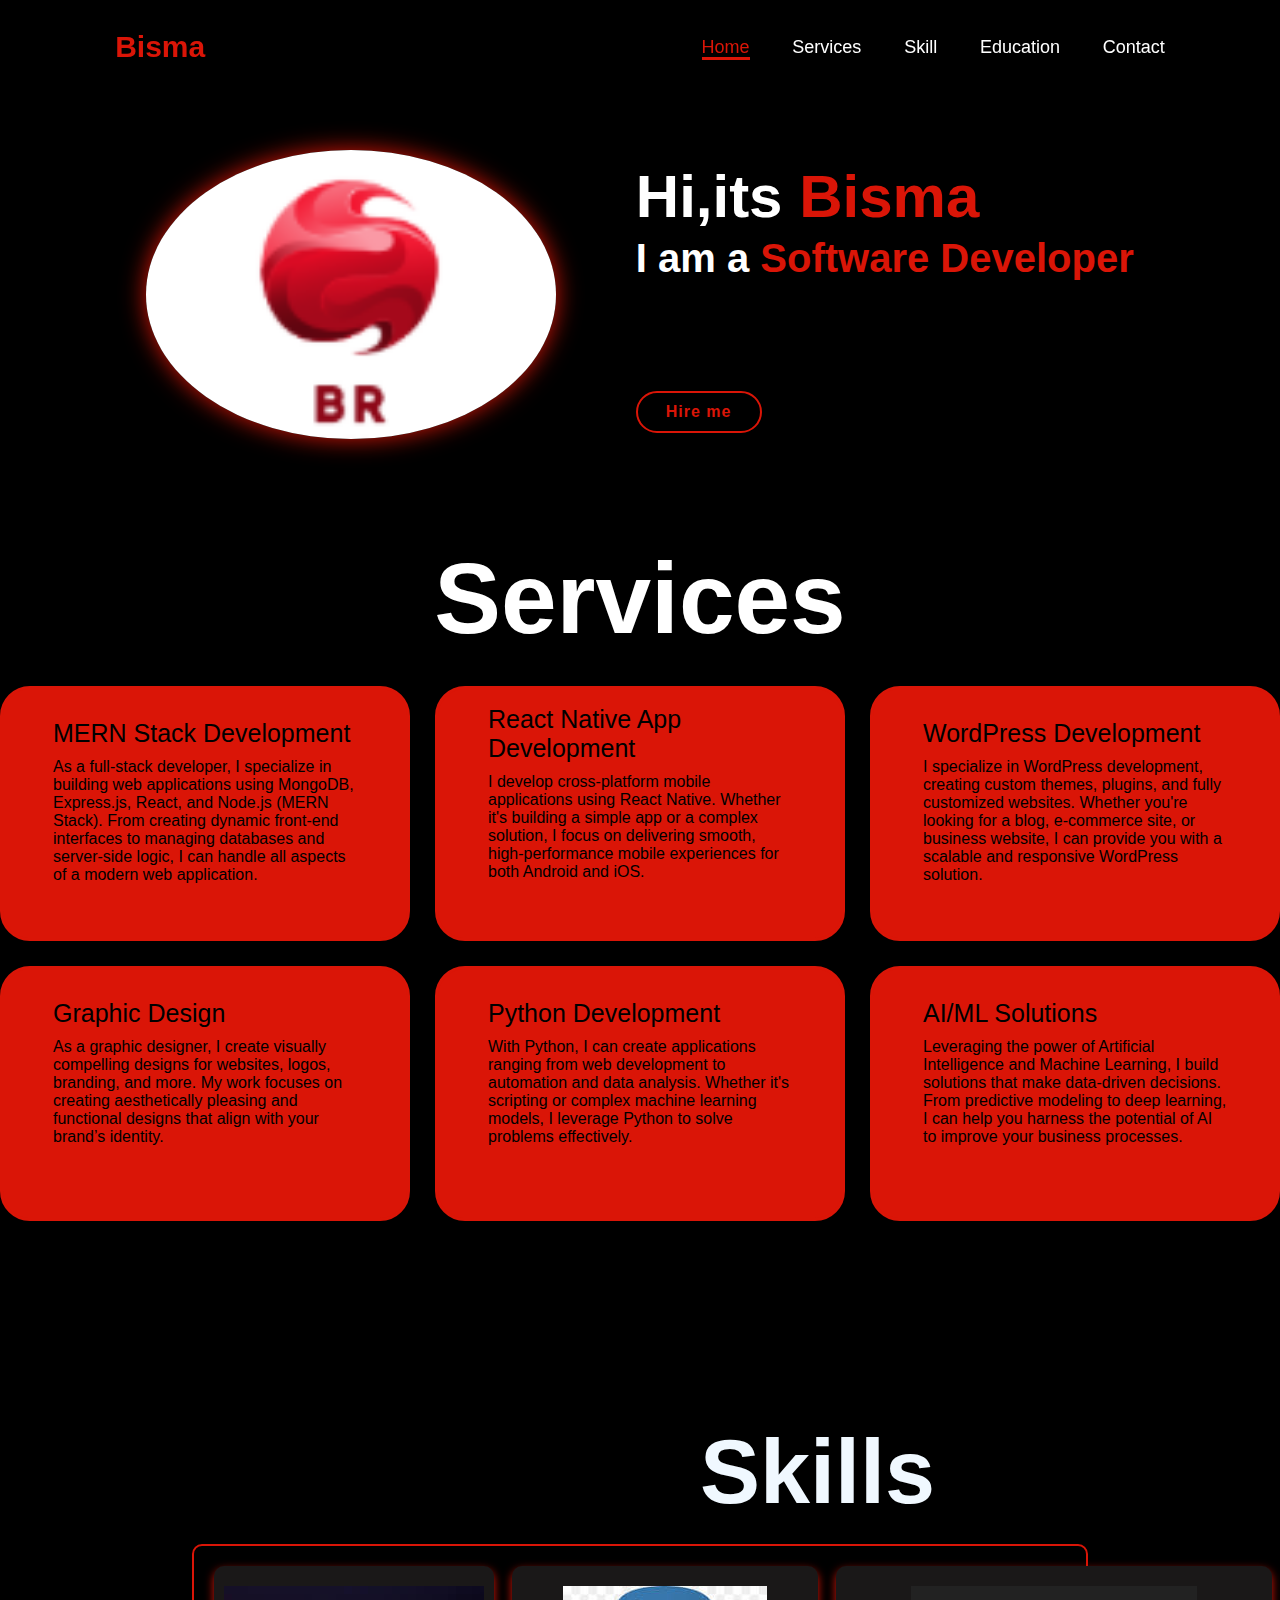
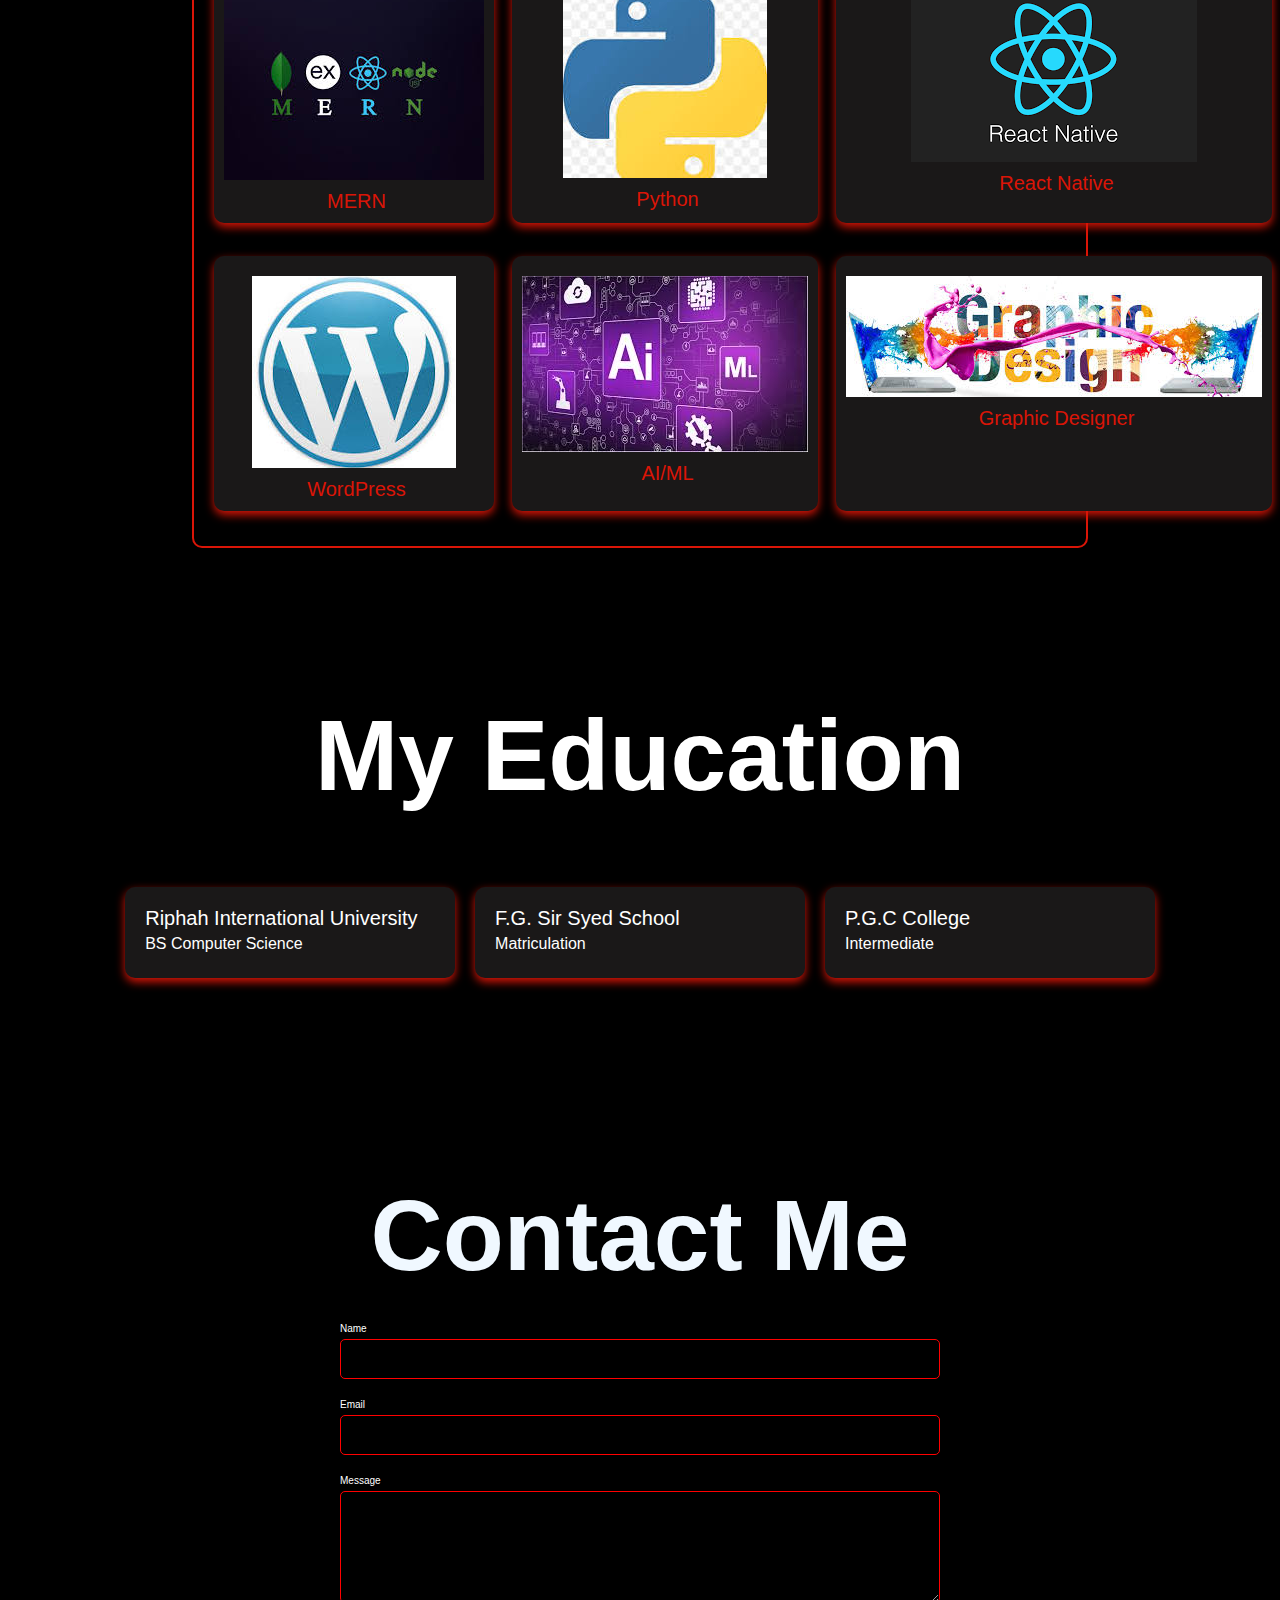
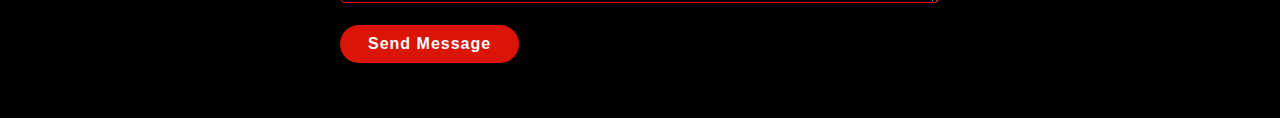
==== index.html @ 31808a06 "Update portfolio files" ====
<!DOCTYPE html>
<html lang="en">
<head>
    <meta charset="UTF-8">
    <meta name="viewport" content="width=device-width, initial-scale=1.0">
    <title>Document</title>
    <link rel="stylesheet" href="portfolio.css">
    <link rel="stylesheet" href="https://cdnjs.cloudflare.com/ajax/libs/font-awesome/6.5.2/css/all.min.css" integrity="sha512-SnH5WK+bZxgPHs44uWIX+LLJAJ9/2PkPKZ5QiAj6Ta86w+fsb2TkcmfRyVX3pBnMFcV7oQPJkl9QevSCWr3W6A==" crossorigin="anonymous" referrerpolicy="no-referrer" />
</head>
<body>
    <header class="header">
        <a href="#"class="logo">Bisma</a>
        <i class="fa-solid fa-bars"class="menu-icon"></i>
        <navabr class="navbar">
          <a href="#Home" class="active">Home</a>
          <a href="#services">Services</a>
          <a href="#skills">Skill</a>
          <a href="#education ">Education</a>
          <a href="#contact">Contact</a>
        </navabr>
    </header>
    <section class="home"id="home">
        <div class="home-img">
            <img src="img/Capture.PNG" alt="">
        </div>
        <div class="home-content">
         <h1>Hi,its <span>Bisma</span></h1>
        
        <h3 class="typing-text">I am a <span></span></h3>
        <div class="social-icon">
            <a href="https://www.linkedin.com/"><i class="fab fa-linkedin-in"></i></a>

            <a href="#"><i class="fa-brands fa-facebook"></i></a>
            <a href="#"><i class="fa-brands fa-twitter"></i></a>
            <a href="#"><i class="fa-brands fa-instagram"></i></a>
        </div>
        <a href="#"class="btn">Hire me</a>
    </div>
    </section>
    <section class="services" id="services">
        <h2 class="heading">Services</h2>
        <div class="services-container">
            <div class="service-box">
                <div class="service-info">
                    <h4>MERN Stack Development</h4>
                    <p>As a full-stack developer, I specialize in building web applications using MongoDB, Express.js, React, and Node.js (MERN Stack). From creating dynamic front-end interfaces to managing databases and server-side logic, I can handle all aspects of a modern web application.</p>
                </div>
            </div>
            <div class="service-box">
                <div class="service-info">
                    <h4>React Native App Development</h4>
                    <p>I develop cross-platform mobile applications using React Native. Whether it's building a simple app or a complex solution, I focus on delivering smooth, high-performance mobile experiences for both Android and iOS.</p>
                </div>
            </div>
            <div class="service-box">
                <div class="service-info">
                    <h4>WordPress Development</h4>
                    <p>I specialize in WordPress development, creating custom themes, plugins, and fully customized websites. Whether you're looking for a blog, e-commerce site, or business website, I can provide you with a scalable and responsive WordPress solution.</p>
                </div>
            </div>
            <div class="service-box">
                <div class="service-info">
                    <h4>Graphic Design</h4>
                    <p>As a graphic designer, I create visually compelling designs for websites, logos, branding, and more. My work focuses on creating aesthetically pleasing and functional designs that align with your brand’s identity.</p>
                </div>
            </div>
            <div class="service-box">
                <div class="service-info">
                    <h4>Python Development</h4>
                    <p>With Python, I can create applications ranging from web development to automation and data analysis. Whether it's scripting or complex machine learning models, I leverage Python to solve problems effectively.</p>
                </div>
            </div>
            <div class="service-box">
                <div class="service-info">
                    <h4>AI/ML Solutions</h4>
                    <p>Leveraging the power of Artificial Intelligence and Machine Learning, I build solutions that make data-driven decisions. From predictive modeling to deep learning, I can help you harness the potential of AI to improve your business processes.</p>
                </div>
            </div>
        </div>
    </section>
    
    
    <section class="skills" id="skills">
        <h2 class="heading">Skills</h2>
        <div class="container">
            <div class="row"id="skillscontainer">
                <div class="bar">
                <div class="info">
                  <img src="img/portfolio.jpeg" alt="">
                  <span>MERN</span>
                </div>
                </div>
                <div class="bar">
                    <div class="info">
                      <img src="img/download (1).jpg" alt="">
                      <span>Python</span>
                    </div>
                    </div>
                    <div class="bar">
                        <div class="info">
                          <img src="img/download (3).png" alt="">
                          <span>React Native</span>
                        </div>
                        </div>
                        <div class="bar">
                            <div class="info">
                              <img src="img/download (3).jpg" alt="">
                              <span>WordPress</span>
                            </div>
                            </div>
                            <div class="bar">
                                <div class="info">
                                  <img src="img/download.jpeg" alt="">
                                  <span>AI/ML</span>
                                </div>
                                </div>
                                <div class="bar">
                                    <div class="info">
                                      <img src="img/download (1).jpeg" alt="">
                                      <span>Graphic Designer</span>
                                    </div>
                                    </div>
                                    
                                       
            </div>
        </div>
    </section>
    
    <section class="education" id="education">
        <h2 class="heading">My Education</h2> <br><br><br><br>
        <div class="timeline">
            <div class="container-left">
                <div class="content">
                    <div class="tag">
                        <h3>Riphah International University</h3>
                        <p>BS Computer Science</p>
                    </div>
                </div>
            </div>
            <div class="container-right">
                <div class="content">
                    <div class="tag">
                        <h3>F.G. Sir Syed School</h3>
                        <p>Matriculation</p>
                       
                    </div>
                </div>
            </div>
            <div class="container-left">
                <div class="content">
                    <div class="tag">
                        <h3>P.G.C College</h3>
                        <p>Intermediate</p>
                        
                    </div>
                </div>
            </div>
        </div>
    </section>
    
        <section class="contact" id="contact">
            <h2 class="heading">Contact Me</h2>
            <form class="contact-form">
                <div class="form-group">
                    <label for="name">Name</label>
                    <input type="text" id="name" name="name" required>
                </div>
                <div class="form-group">
                    <label for="email">Email</label>
                    <input type="email" id="email" name="email" required>
                </div>
                <div class="form-group">
                    <label for="message">Message</label>
                    <textarea id="message" name="message" rows="5" required></textarea>
                </div>
                <button type="submit" class="btn">Send Message</button>
            </form>
        </section>
        
   


</body>
</html>
---- portfolio.css ----
@import url('http://fonts.googleapis.com/css2?family=poppins:wght@100;200;300;400;500;600&display=swap');
*{
    margin: 0px;
    padding: 0px;
    box-sizing: border-box;
    text-decoration: none;
    border: none;
    outline: none;
    scroll-behavior: smooth;
    font-family: 'poppins' sans-serif;
     
}
:root{
    --bg-color:#000000;
    --second-bg-color:#000000;
    --text-decoration: #fff;
    --main-color: #da1507;

}
html{
font-size: 62.5%;

}
body{
    background: var(--bg-color);
    font-family: "popppins",sans-serif;
    color: var(--text-color);
    
    
}
html::-webkit-scrollbar{
    width:0.8rem;
}
html::-webkit-scrollbar-track{
    background-color: var(--bg-color);
}
html::-webkit-scrollbar-thumb{
    background-color: var(--main-color);
}
.header{
    position: fixed;
    top: 0;
    left: 0;
    width:100%;
    padding:3rem 9%;
    background-color:rgba(0,0,0,0.7);
   /* filter: drop-shadow(10px);*/
    display: flex;
    justify-content: space-between;
    align-items: center;
    z-index: 1;

}
.logo {
    font-size: 3rem;
    color: var(--main-color);
    font-weight: 800;
    cursor: pointer;
 
}

.navbar a{
    font-size: 1.8rem;
    color: white;
    margin-left: 4rem;
    font-weight: 500;
  
}
.navbar a:hover,
.navbar a.active{
  color: var(--main-color);
  border-bottom: 3px solid var(--main-color);
}
#menu-icon{
    font-size: 3.6rem;
    color: var(--main-color);
    display: none;
}
@media (max-width:995px){
#menu-icon{
    display: block;
}
.navbar{
    position: absolute;
    top: 100%;
    right: 0px;
    width: 40%;
    border-left: 3px solid var(--main-color);
    border-bottom:3px solid var(--main-color); 
    border-bottom-left-radius: 2rem;
    padding: 1rem;
    background-color: var(--second-bg-color);
    border-top: 0.1rem solid rgba(0,0,0,0.1);
    display: none;
}
.navbar.active{
    display: block;
}
.navbar a{
    display: block;
    font-size: 2rem;
    margin: 3rm 0;
}
.navbar a:hover,
.navbar a.active{
    padding: 1rem;
    border-radius: 0.5rem;
    border-bottom: 0.5rem solid var(--main-color);
}
}
.section{
    min-height: 100vh;
    padding: 5rem 9% 5rem;
}
.home{
    display: flex;
    justify-content: center;
    align-items: center;
    gap: 8rem;
    background: var(--bg-color);
    margin-top: 150px;
}
.home .home-content h1{
font-size: 6rem;
font-weight: 700;
line-height: 1.3;
color: #fff;
}
span{
    color: var(--main-color);
}
.home-content h3{
    font-size: 4rem;
    margin-bottom: 1rem;
    font-weight: 700;
    color: #fff;
}
.home-img{
    border-radius: 70%;
 
}
.home-img img{
    position: relative;
    width: 32vw;
    border-radius: 50%;
    box-shadow: 0 0 25px var(--main-color);
    cursor: pointer;
}
.home-img img:hover{
    transform:scale(1.01);
    filter: drop-shadow(0 0 25px var(--main-color));
}
.home-content p{
    font-size: 1.8rem;
    font-weight: 500;
    color: #fff;

}
.social-icon a{
    display: inline-flex;
    justify-content: center;
    align-items: center;
    width: 4rem;
    height: 4rem;
    background: transparent;
    border: 0.2rem soid var(--main-color);
    font-size: 2rem;
    border-radius: 50%;
    color: var(--main-color);
    margin: 3rem 1.5rem 3rem 0;
    transition: 0.3s ease;
}
.social-icon a:hover{
    color: white;
    transform: scale(1.3)translateY(-5px);
    background: var(--main-color);
    box-shadow: 0 0 25px var(--main-color);
}
.btn{
    display: inline-block;
    padding: 1rem 2.8rem;
    background: var(--bg-color);
    border-radius: 4rem;
    font-size: 1.6rem;
    color: var(--main-color);
    border: 2px solid var(--main-color);
    letter-spacing: 0.1rem;
    font-weight: 600;
    transition: 0.3s ease;
    cursor: pointer;
}
.btn:hover{
    transform: scale(1.03);
    background-color: var(--main-color);
    color: var(--text-decoration);
    box-shadow: 0 0 25px  var(--main-color);
}
.typing-text{
    font-size: 34px;
    font-weight: 600;
    min-width: 280px;
}
.typing-text span{
    position: relative;
}
.typing-text span::before{
    content: 'Software Developer';
    color: var(--main-color);
    animation: words 20s infinite;
}
.typing-text span::after{
    content: '';
    background: var(--bg-color);
    position: absolute;
    width: calc(100% + 8px);
    height: 100%;
    border-left: 3px solid var(--bg-color);
    right: -8;
    animation: cursor 0.6s infinite,typing steps(14) infinite;
}
@keyframes cursor{
    to{

    
    border-left: 3px solid var(--main-color);
    }
}
@keyframes words{
    0%, 20%{
     content: 'Web Developer';
    }
    21%, 40%{
        content: 'Web Designer';
    }
    41%, 60%{
        content: 'Software  Developer';
    }
    61%, 80%{
        content: 'App Developer';
    }
    81%, 100%{
        content: 'Photographer';
    }
}
@keyframes typing{
    10%,15%,
    30% ,35%,
    50%,55%, 
    70%,75%,
    90%,95% {
        width:0;
    }
    5% ,20%,
    25% ,40%,
    45%,60%,
    65% ,80%,85%{
        width: calc(100% + 8px);
    }

}
@media(max-width:1000px){
    .home{
        gap: 4rem;
    }
}
@media(max-width:995px){
    .home{
        flex-direction: column;
        margin:5rem 4rem;
    }
    .home .home-content h3{
        font-size: 5rem;
    }
    .home-content h1{
        font-size: 5rem;
    }
    .home-img img{
        width: 70vw;
        margin-top: 4rem;
    }
}
.services{
    background: var(--second-bg-color);
}
.services-container{
    display: grid;
    grid-template-columns: repeat(3,1fr);
    
    align-items: center;
    gap: 2.5rem;
}
.service-box{
    background-color: var(--main-color);
    height: 255px;
    border-radius: 3rem;
    cursor: pointer;
    transition: 0.3s ease;
    border: 3px solid var(--main-color);
}
.service-box:hover{
    background-color: black;
    color: var(--main-color);
    transform: scale(1.03);
  
} 
.services .heading {
    text-align: center;
    font-size: 3rem;
    margin-bottom: 3rem;
    color: white;
    font-size: 10rem;
    padding-top: 100px;

}
.service-box .service-info{
    display: flex;
    flex-direction: column;
    text-align: left;
    max-height: 200px;
    justify-content: center;
    align-items: baseline;
    padding: 5em;
}
.service-info h4{
    font-size: 2.5rem;
    font-weight: 500;
    margin-bottom: 1rem;
}
.service-info p{
    font-size: 1.6rem;
    font-weight: 400;
    max-height: 100px;
    margin: auto;
}
@media(max-width:991px){
    section{
        padding: 10rem 3% 2rem;
    }
    .services{
        padding-bottom: 7rem;
    }
    }
    @media(max-width:895px){
        .services h2{
            margin-bottom: 3rem;
        }
        .services-container{
            grid-template-columns: repeat(1,1fr);
        }
    }
    .skills{
       background: var(--bg-color);
    }
    .skills .container{
        background-color: var(--bg-color);
        border: 2px solid var(--main-color);
        color: aliceblue;
        border-radius: 1rem;
        padding: 2rem;
        width: 70%;
        margin: auto;
        margin-top: 2rem;
    
    }
    .skills .container .row{
        display: grid;
        grid-template-columns: repeat(3, 1fr);
        flex-wrap: wrap;
        gap: 1.8rem;
    }
    .skills .container .bar{
        margin-bottom: 15px;
        padding: 10px;
       
        border-radius: 1rem;
        background: #1a1818;
        box-shadow: 0 4px 10px var(--main-color);
        transition: 0.3s ease;
        cursor: pointer;
    }
    .skills .container .bar:hover{
        box-shadow: 0 4px 10px var(--main-color);
        transform: scale(1.03);
    }
    .skills .container .bar .info{
    display: flex;
    flex-direction: column;
    align-items: center;
    gap: 1rem;
    margin-top: 1rem;
    }
    .skills .container .bar .info span{
        font-size: 2rem;
        font-weight: 500;
        margin-left: 0.5rem;

    }

    @media screen and(max-width:600px){
        .skills .container{
            margin: 0px;
            padding: 0px;
        }
        .skills .container .row{
            grid-template-columns: repeat(2,1fr);
            margin: 1rem;
            padding: 2rem 0.2rem 2rem 0.2rem;
            gap: 1rem;
        }
        .skills .container{
            margin-top: 5rem;
            width: 100%;
        }
    }
    .skills h2{
        color: aliceblue;
        font-size: 90px;
        margin-top: 200px;
        margin-left: 700px;
    }
    .contact {
        background: var(--bg-color);
        color: white;
        padding: 5rem 9%;
    }
    
    .contact .heading {
        color: aliceblue;
        font-size: 3rem;
        text-align: center;
        margin-bottom: 3rem;
    }
    
    .contact-form {
        max-width: 600px;
        margin: 0 auto;
    }
    
    .form-group {
        margin-bottom: 2rem;
    }
    
    label {
        display: block;
        margin-bottom: 0.5rem;
    }
    
    input[type="text"],
    input[type="email"],
    textarea {
        width: 100%;
        padding: 1rem;
        font-size: 1.6rem;
        border-radius: 0.5rem;
        border: 1px solid red;
        background-color: black;
        color: white;
    }
    
    textarea {
        resize: vertical;
    }
    
    button[type="submit"] {
        padding: 1rem 2.8rem;
        background: var(--main-color);
        border-radius: 4rem;
        font-size: 1.6rem;
        color: white;
        border: none;
        cursor: pointer;
        transition: 0.3s ease;
    }
    
    button[type="submit"]:hover {
        background-color: #da1507;
        transform: scale(1.03);
    }
    .education {
        padding: 5rem 9%;
        background-color: var(--bg-color);
        color: var(--text-color);
    }
    
    .education .heading {
        text-align: center;
        font-size: 3rem;
        margin-bottom: 3rem;
        color: white;
        font-size: 10rem;
        padding-top: 100px;

    }
    
    .timeline {
        display: flex;
        justify-content: space-between;
        align-items: center;
    }
    
    .container-left,
    .container-right {
        flex: 1;
        margin: 0 1rem;
    }
    
    .content {
        background-color: #1a1818;
        border-radius: 1rem;
        padding: 2rem;
        box-shadow: 0 4px 10px var(--main-color);
        transition: 0.3s ease;
    }
    
    .tag h3 {
        font-size: 2rem;
        font-weight: 500;
        margin-bottom: 0.5rem;
        color: white;
    }
    
    .tag p {
        font-size: 1.6rem;
        font-weight: 400;
        margin: 0.5rem 0;
        color: white;
    }
    .contact .heading{
        font-size: 10rem;
        padding-top: 100px;
    }
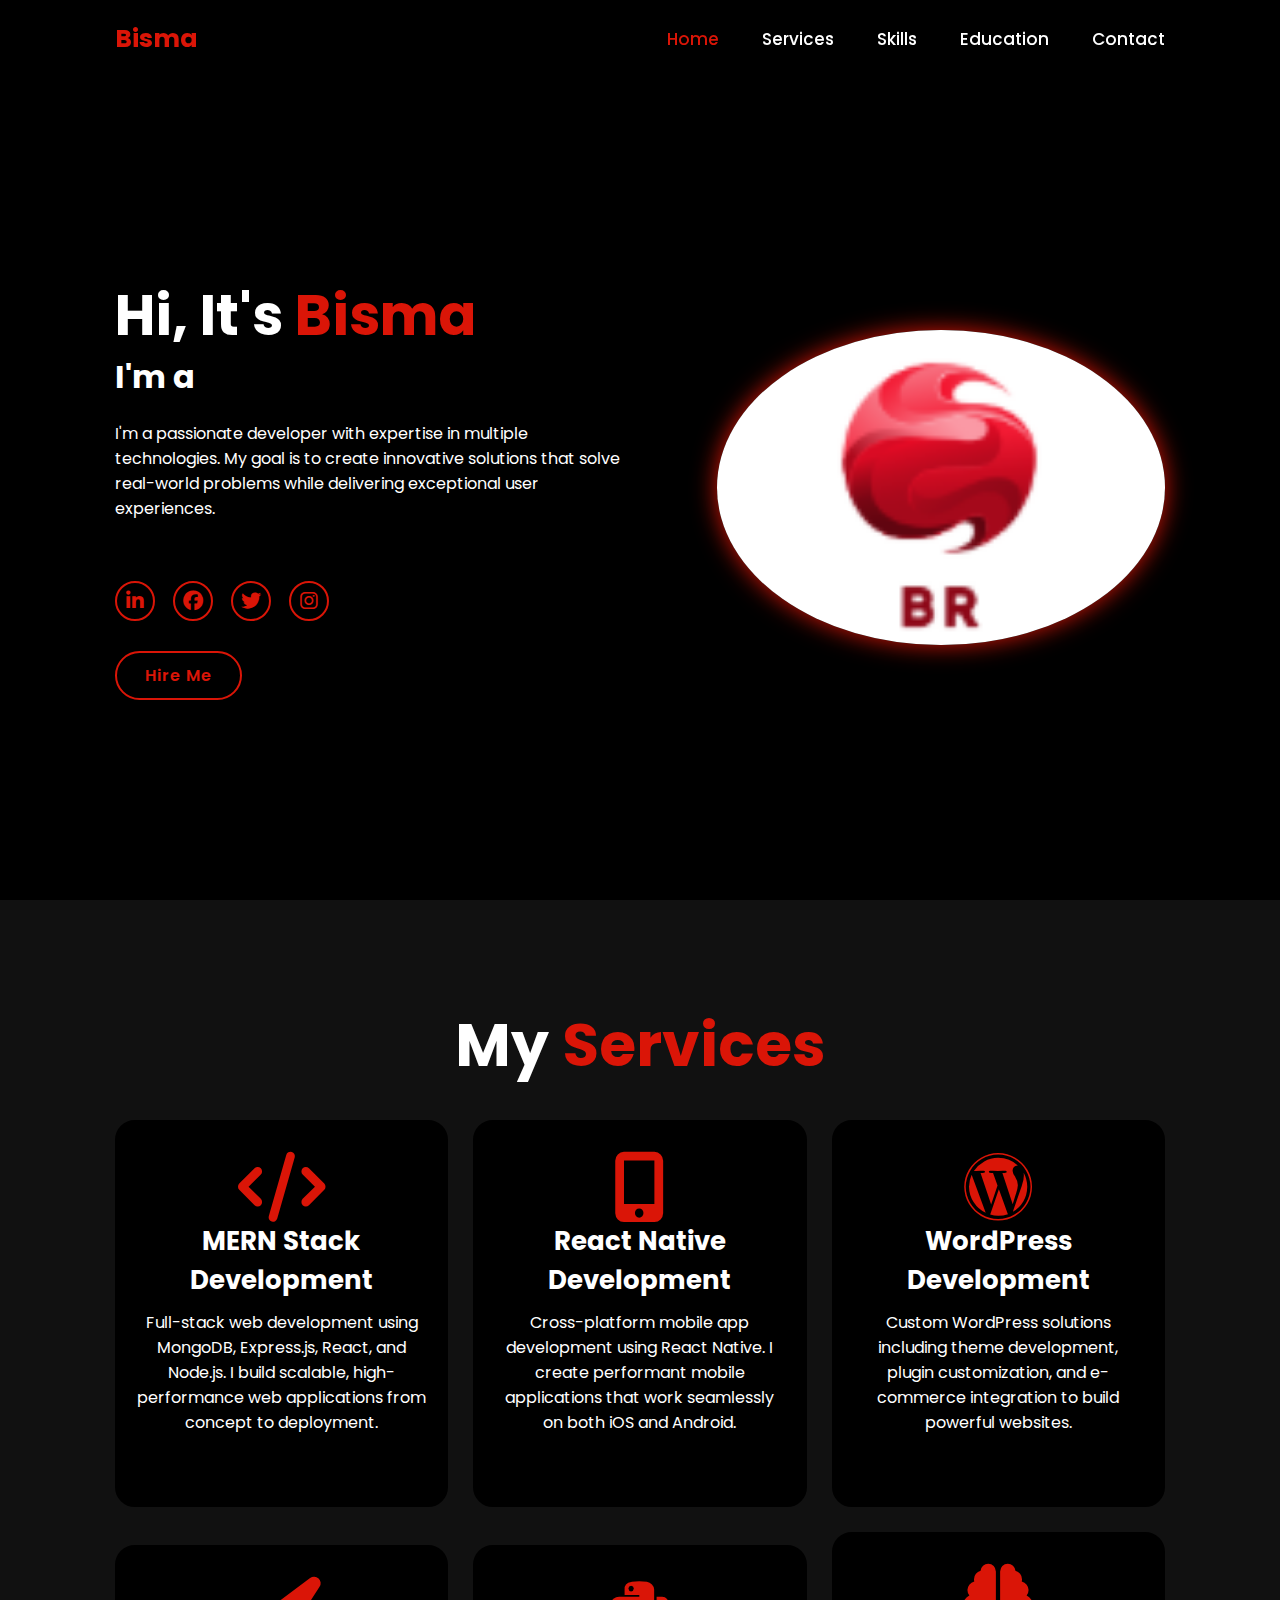
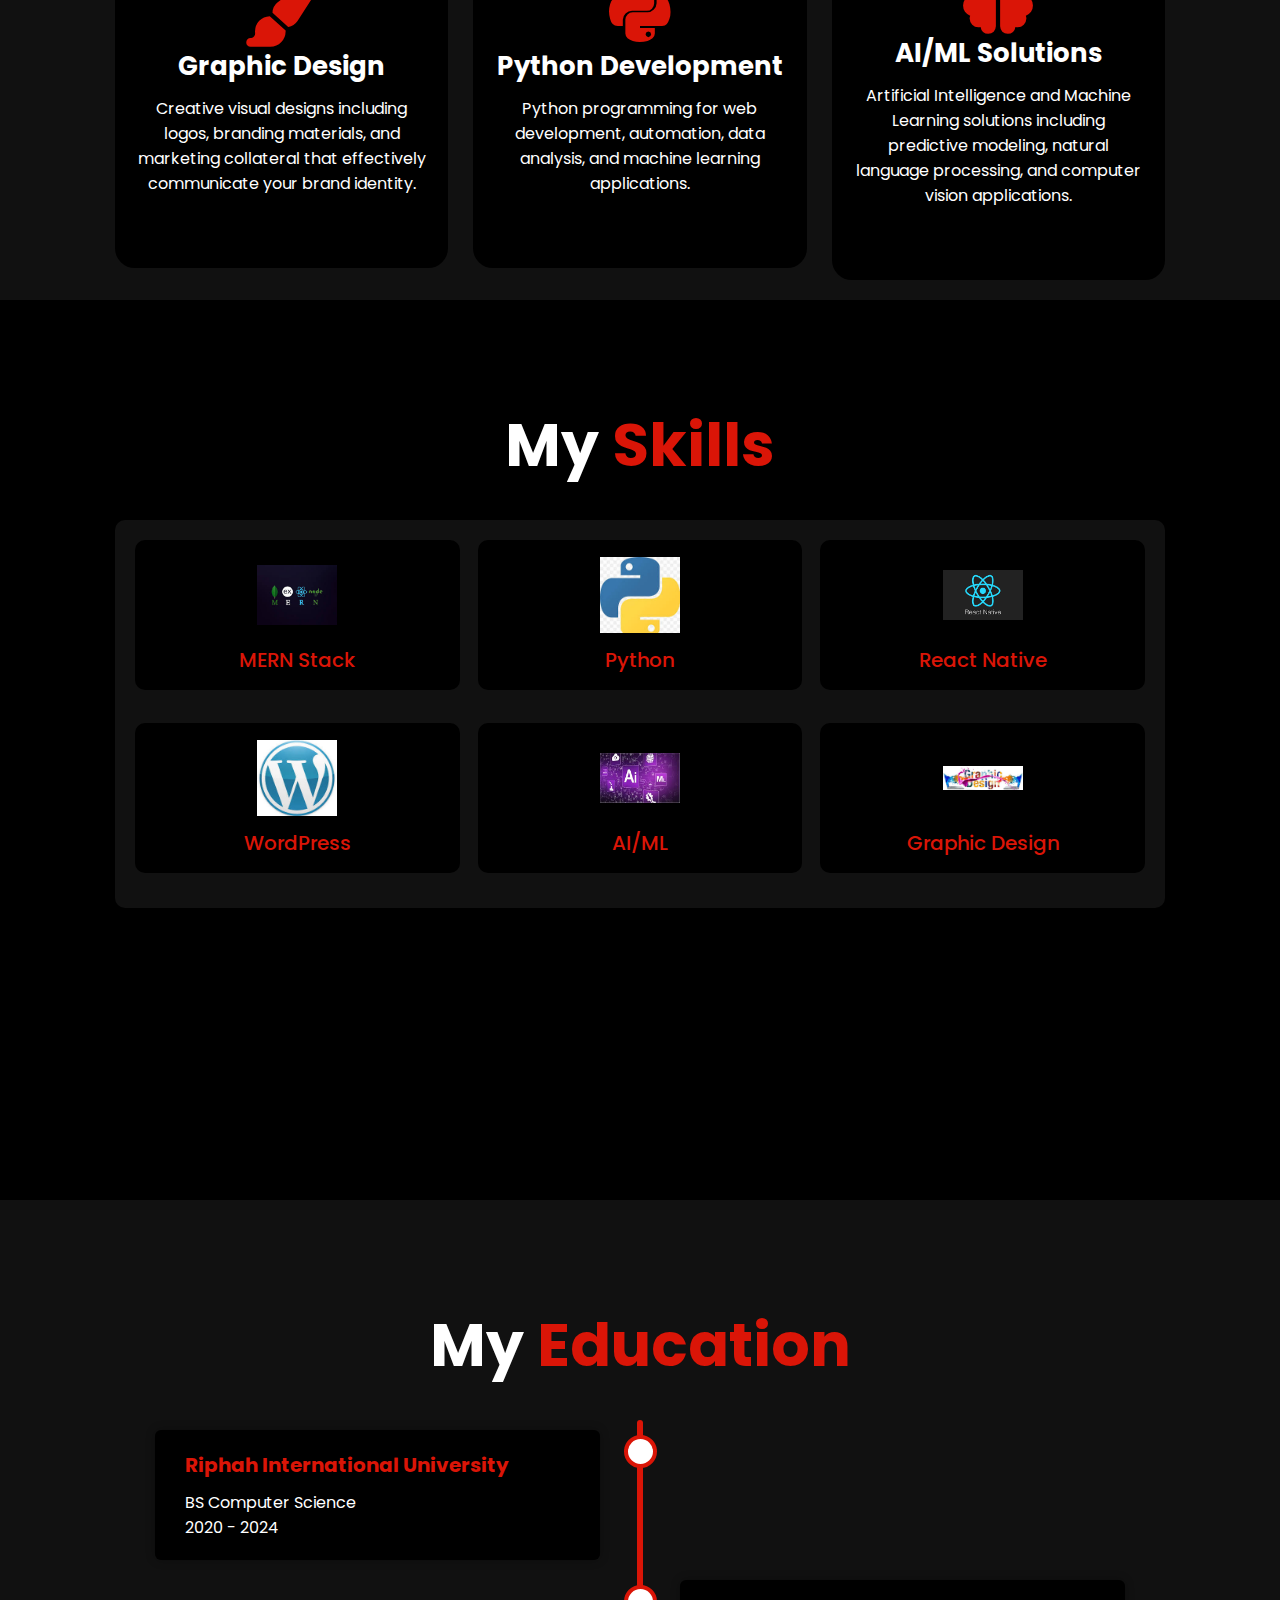
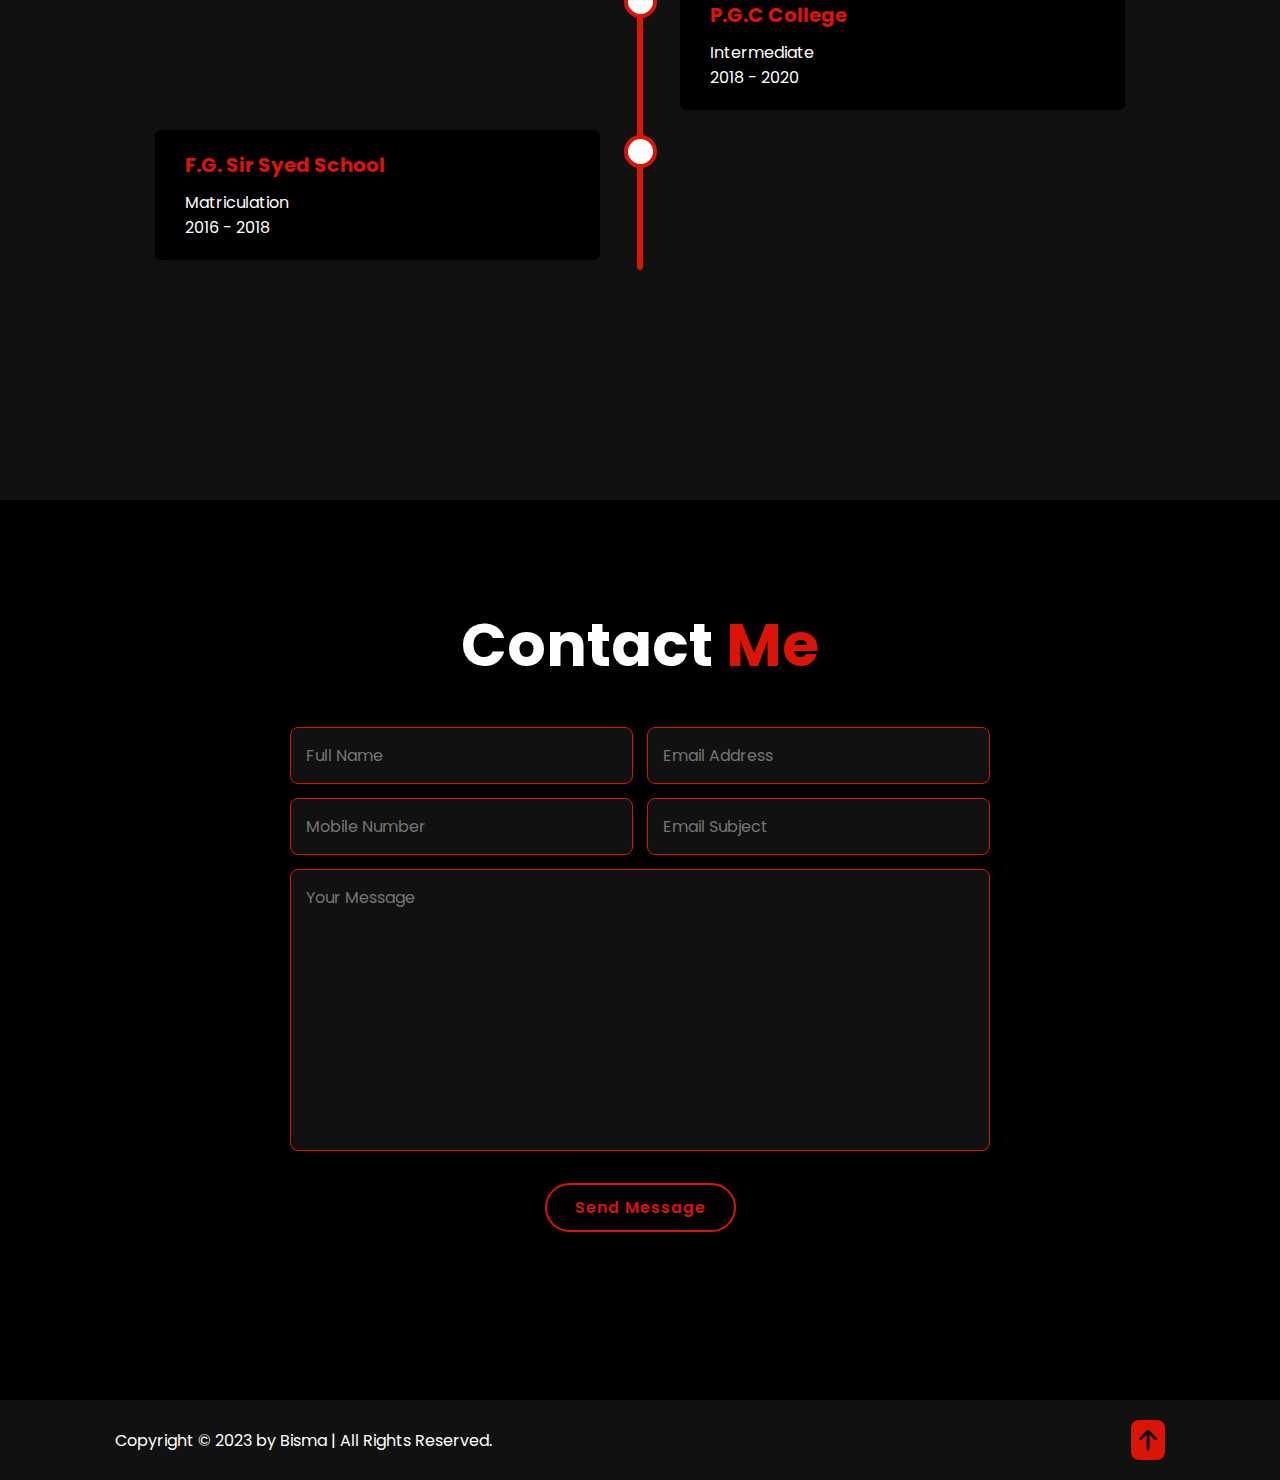
==== commit 75d1d8f0: "Update index file" ====
--- a/index.html
+++ b/index.html
@@ -3,182 +3,837 @@
 <head>
     <meta charset="UTF-8">
     <meta name="viewport" content="width=device-width, initial-scale=1.0">
-    <title>Document</title>
-    <link rel="stylesheet" href="portfolio.css">
-    <link rel="stylesheet" href="https://cdnjs.cloudflare.com/ajax/libs/font-awesome/6.5.2/css/all.min.css" integrity="sha512-SnH5WK+bZxgPHs44uWIX+LLJAJ9/2PkPKZ5QiAj6Ta86w+fsb2TkcmfRyVX3pBnMFcV7oQPJkl9QevSCWr3W6A==" crossorigin="anonymous" referrerpolicy="no-referrer" />
+    <title>Bisma - Portfolio</title>
+    <link rel="stylesheet" href="https://cdnjs.cloudflare.com/ajax/libs/font-awesome/6.5.2/css/all.min.css">
+    <style>
+        /* Global Styles */
+        @import url('https://fonts.googleapis.com/css2?family=Poppins:wght@100;200;300;400;500;600;700&display=swap');
+        
+        :root {
+            --bg-color: #000000;
+            --second-bg-color: #111111;
+            --text-color: #fff;
+            --main-color: #da1507;
+        }
+        
+        * {
+            margin: 0;
+            padding: 0;
+            box-sizing: border-box;
+            text-decoration: none;
+            border: none;
+            outline: none;
+            scroll-behavior: smooth;
+            font-family: 'Poppins', sans-serif;
+        }
+        
+        html {
+            font-size: 62.5%;
+            overflow-x: hidden;
+        }
+        
+        body {
+            background: var(--bg-color);
+            color: var(--text-color);
+        }
+        
+        section {
+            min-height: 100vh;
+            padding: 10rem 9% 2rem;
+        }
+        
+        .heading {
+            text-align: center;
+            font-size: 6rem;
+            margin-bottom: 3rem;
+            color: var(--text-color);
+        }
+        
+        span {
+            color: var(--main-color);
+        }
+        
+        .btn {
+            display: inline-block;
+            padding: 1rem 2.8rem;
+            background: var(--bg-color);
+            border-radius: 4rem;
+            font-size: 1.6rem;
+            color: var(--main-color);
+            border: 2px solid var(--main-color);
+            letter-spacing: 0.1rem;
+            font-weight: 600;
+            transition: 0.3s ease;
+            cursor: pointer;
+        }
+        
+        .btn:hover {
+            transform: scale(1.03);
+            background: var(--main-color);
+            color: var(--text-color);
+            box-shadow: 0 0 25px var(--main-color);
+        }
+        
+        /* Header Styles */
+        .header {
+            position: fixed;
+            top: 0;
+            left: 0;
+            width: 100%;
+            padding: 2rem 9%;
+            background: rgba(0, 0, 0, 0.9);
+            display: flex;
+            justify-content: space-between;
+            align-items: center;
+            z-index: 100;
+        }
+        
+        .logo {
+            font-size: 2.5rem;
+            color: var(--main-color);
+            font-weight: 700;
+            cursor: pointer;
+        }
+        
+        .navbar a {
+            font-size: 1.7rem;
+            color: var(--text-color);
+            margin-left: 4rem;
+            font-weight: 500;
+            transition: 0.3s;
+        }
+        
+        .navbar a:hover,
+        .navbar a.active {
+            color: var(--main-color);
+        }
+        
+        #menu-icon {
+            font-size: 3.6rem;
+            color: var(--text-color);
+            display: none;
+            cursor: pointer;
+        }
+        
+        /* Home Section */
+        .home {
+            display: flex;
+            justify-content: center;
+            align-items: center;
+            gap: 8rem;
+            background: var(--bg-color);
+        }
+        
+        .home-content h1 {
+            font-size: 5.6rem;
+            font-weight: 700;
+            line-height: 1.3;
+        }
+        
+        .home-content h3 {
+            font-size: 3.2rem;
+            font-weight: 700;
+        }
+        
+        .home-img img {
+            width: 35vw;
+            border-radius: 50%;
+            box-shadow: 0 0 25px var(--main-color);
+            transition: 0.3s ease;
+            animation: floatImage 4s ease-in-out infinite;
+        }
+        
+        @keyframes floatImage {
+            0% {
+                transform: translateY(0);
+            }
+            50% {
+                transform: translateY(-2.4rem);
+            }
+            100% {
+                transform: translateY(0);
+            }
+        }
+        
+        .home-content p {
+            font-size: 1.6rem;
+            margin: 2rem 0 3rem;
+        }
+        
+        .social-media a {
+            display: inline-flex;
+            justify-content: center;
+            align-items: center;
+            width: 4rem;
+            height: 4rem;
+            background: transparent;
+            border: 0.2rem solid var(--main-color);
+            border-radius: 50%;
+            font-size: 2rem;
+            color: var(--main-color);
+            margin: 3rem 1.5rem 3rem 0;
+            transition: 0.3s ease;
+        }
+        
+        .social-media a:hover {
+            background: var(--main-color);
+            color: var(--text-color);
+            box-shadow: 0 0 1rem var(--main-color);
+            transform: scale(1.1);
+        }
+        
+        /* Services Section */
+        .services {
+            background: var(--second-bg-color);
+        }
+        
+        .services-container {
+            display: grid;
+            grid-template-columns: repeat(3, 1fr);
+            align-items: center;
+            gap: 2.5rem;
+        }
+        
+        .services-container .services-box {
+            flex: 1 1 30rem;
+            background: var(--bg-color);
+            padding: 3rem 2rem 4rem;
+            border-radius: 2rem;
+            text-align: center;
+            border: 0.2rem solid var(--bg-color);
+            transition: 0.3s ease;
+        }
+        
+        .services-container .services-box:hover {
+            border-color: var(--main-color);
+            transform: scale(1.02);
+        }
+        
+        .services-box i {
+            font-size: 7rem;
+            color: var(--main-color);
+        }
+        
+        .services-box h3 {
+            font-size: 2.6rem;
+        }
+        
+        .services-box p {
+            font-size: 1.6rem;
+            margin: 1rem 0 3rem;
+        }
+        
+        /* Skills Section */
+        .skills {
+            background: var(--bg-color);
+        }
+        
+        .skills .container {
+            background: var(--second-bg-color);
+            border-radius: 1rem;
+            padding: 2rem;
+            width: 100%;
+            margin: 0 auto;
+        }
+        
+        .skills .row {
+            display: grid;
+            grid-template-columns: repeat(3, 1fr);
+            flex-wrap: wrap;
+            gap: 1.8rem;
+        }
+        
+        .skills .bar {
+            margin-bottom: 1.5rem;
+            padding: 1.5rem;
+            border-radius: 1rem;
+            background: var(--bg-color);
+            transition: 0.3s ease;
+            cursor: pointer;
+        }
+        
+        .skills .bar:hover {
+            box-shadow: 0 0 1rem var(--main-color);
+            transform: scale(1.03);
+        }
+        
+        .skills .bar .info {
+            display: flex;
+            flex-direction: column;
+            align-items: center;
+            gap: 1rem;
+        }
+        
+        .skills .bar .info img {
+            width: 80px;
+            height: 80px;
+            object-fit: contain;
+        }
+        
+        .skills .bar .info span {
+            font-size: 2rem;
+            font-weight: 500;
+        }
+        
+        /* Education Section */
+        .education {
+            background: var(--second-bg-color);
+        }
+        
+        .timeline {
+            position: relative;
+            max-width: 1200px;
+            margin: 0 auto;
+        }
+        
+        .timeline::after {
+            content: '';
+            position: absolute;
+            width: 6px;
+            background-color: var(--main-color);
+            top: 0;
+            bottom: 0;
+            left: 50%;
+            margin-left: -3px;
+            border-radius: 10px;
+        }
+        
+        .container-left, 
+        .container-right {
+            padding: 10px 40px;
+            position: relative;
+            background-color: inherit;
+            width: 50%;
+        }
+        
+        .container-left {
+            left: 0;
+        }
+        
+        .container-right {
+            left: 50%;
+        }
+        
+        .container-left::before, 
+        .container-right::before {
+            content: " ";
+            position: absolute;
+            width: 25px;
+            height: 25px;
+            right: -17px;
+            background-color: var(--text-color);
+            border: 4px solid var(--main-color);
+            top: 15px;
+            border-radius: 50%;
+            z-index: 1;
+        }
+        
+        .container-right::before {
+            left: -16px;
+        }
+        
+        .content {
+            padding: 20px 30px;
+            background-color: var(--bg-color);
+            position: relative;
+            border-radius: 6px;
+            box-shadow: 0 0 10px rgba(0, 0, 0, 0.3);
+        }
+        
+        .content h3 {
+            font-size: 2rem;
+            color: var(--main-color);
+            margin-bottom: 1rem;
+        }
+        
+        .content p {
+            font-size: 1.6rem;
+        }
+        
+        /* Contact Section */
+        .contact {
+            background: var(--bg-color);
+        }
+        
+        .contact form {
+            max-width: 70rem;
+            margin: 1rem auto;
+            text-align: center;
+            margin-bottom: 3rem;
+        }
+        
+        .contact form .input-box {
+            display: flex;
+            justify-content: space-between;
+            flex-wrap: wrap;
+        }
+        
+        .contact form .input-box input,
+        .contact form textarea {
+            width: 100%;
+            padding: 1.5rem;
+            font-size: 1.6rem;
+            color: var(--text-color);
+            background: var(--second-bg-color);
+            border-radius: 0.8rem;
+            margin: 0.7rem 0;
+            border: 1px solid var(--main-color);
+        }
+        
+        .contact form .input-box input {
+            width: 49%;
+        }
+        
+        .contact form textarea {
+            resize: none;
+        }
+        
+        .contact form .btn {
+            margin-top: 2rem;
+            cursor: pointer;
+        }
+        
+        /* Footer */
+        .footer {
+            display: flex;
+            justify-content: space-between;
+            align-items: center;
+            flex-wrap: wrap;
+            padding: 2rem 9%;
+            background: var(--second-bg-color);
+        }
+        
+        .footer-text p {
+            font-size: 1.6rem;
+        }
+        
+        .footer-iconTop a {
+            display: inline-flex;
+            justify-content: center;
+            align-items: center;
+            padding: 0.8rem;
+            background: var(--main-color);
+            border-radius: 0.8rem;
+            transition: 0.3s ease;
+        }
+        
+        .footer-iconTop a:hover {
+            box-shadow: 0 0 1rem var(--main-color);
+        }
+        
+        .footer-iconTop a i {
+            font-size: 2.4rem;
+            color: var(--second-bg-color);
+        }
+        
+        /* BREAKPOINTS */
+        @media (max-width: 1200px) {
+            html {
+                font-size: 55%;
+            }
+        }
+        
+        @media (max-width: 991px) {
+            .header {
+                padding: 2rem 3%;
+            }
+            
+            section {
+                padding: 10rem 3% 2rem;
+            }
+            
+            .services {
+                padding-bottom: 7rem;
+            }
+            
+            .footer {
+                padding: 2rem 3%;
+            }
+        }
+        
+        @media (max-width: 768px) {
+            #menu-icon {
+                display: block;
+            }
+            
+            .navbar {
+                position: absolute;
+                top: 100%;
+                left: 0;
+                width: 100%;
+                padding: 1rem 3%;
+                background: var(--bg-color);
+                border-top: 0.1rem solid rgba(0, 0, 0, 0.2);
+                box-shadow: 0 0.5rem 1rem rgba(0, 0, 0, 0.2);
+                display: none;
+            }
+            
+            .navbar.active {
+                display: block;
+            }
+            
+            .navbar a {
+                display: block;
+                font-size: 2rem;
+                margin: 3rem 0;
+            }
+            
+            .home {
+                flex-direction: column;
+            }
+            
+            .home-content h3 {
+                font-size: 2.6rem;
+            }
+            
+            .home-content h1 {
+                font-size: 5rem;
+            }
+            
+            .home-img img {
+                width: 70vw;
+                margin-top: 4rem;
+            }
+            
+            .services h2 {
+                margin-bottom: 3rem;
+            }
+            
+            .services-container {
+                grid-template-columns: repeat(2, 1fr);
+            }
+            
+            .timeline::after {
+                left: 31px;
+            }
+            
+            .container-left,
+            .container-right {
+                width: 100%;
+                padding-left: 70px;
+                padding-right: 25px;
+            }
+            
+            .container-left::before, 
+            .container-right::before {
+                left: 60px;
+            }
+            
+            .container-right {
+                left: 0%;
+            }
+        }
+        
+        @media (max-width: 617px) {
+            .services-container {
+                grid-template-columns: 1fr;
+            }
+            
+            .skills .row {
+                grid-template-columns: repeat(2, 1fr);
+            }
+        }
+        
+        @media (max-width: 450px) {
+            html {
+                font-size: 50%;
+            }
+            
+            .contact form .input-box input {
+                width: 100%;
+            }
+            
+            .skills .row {
+                grid-template-columns: 1fr;
+            }
+        }
+        
+        @media (max-width: 365px) {
+            .home-img img {
+                width: 90vw;
+            }
+            
+            .footer {
+                flex-direction: column-reverse;
+            }
+            
+            .footer p {
+                text-align: center;
+                margin-top: 2rem;
+            }
+        }
+    </style>
 </head>
 <body>
+    <!-- Header -->
     <header class="header">
-        <a href="#"class="logo">Bisma</a>
-        <i class="fa-solid fa-bars"class="menu-icon"></i>
-        <navabr class="navbar">
-          <a href="#Home" class="active">Home</a>
-          <a href="#services">Services</a>
-          <a href="#skills">Skill</a>
-          <a href="#education ">Education</a>
-          <a href="#contact">Contact</a>
-        </navabr>
+        <a href="#" class="logo">Bisma</a>
+        
+        <div id="menu-icon" class="fas fa-bars"></div>
+        
+        <nav class="navbar">
+            <a href="#home" class="active">Home</a>
+            <a href="#services">Services</a>
+            <a href="#skills">Skills</a>
+            <a href="#education">Education</a>
+            <a href="#contact">Contact</a>
+        </nav>
     </header>
-    <section class="home"id="home">
+    
+    <!-- Home Section -->
+    <section class="home" id="home">
+        <div class="home-content">
+            <h1>Hi, It's <span>Bisma</span></h1>
+            <h3 class="typing-text">I'm a <span></span></h3>
+            <p>I'm a passionate developer with expertise in multiple technologies. My goal is to create innovative solutions that solve real-world problems while delivering exceptional user experiences.</p>
+            
+            <div class="social-media">
+                <a href="https://www.linkedin.com/"><i class="fab fa-linkedin-in"></i></a>
+                <a href="#"><i class="fab fa-facebook"></i></a>
+                <a href="#"><i class="fab fa-twitter"></i></a>
+                <a href="#"><i class="fab fa-instagram"></i></a>
+            </div>
+            
+            <a href="#contact" class="btn">Hire Me</a>
+        </div>
+        
         <div class="home-img">
-            <img src="img/Capture.PNG" alt="">
-        </div>
-        <div class="home-content">
-         <h1>Hi,its <span>Bisma</span></h1>
-        
-        <h3 class="typing-text">I am a <span></span></h3>
-        <div class="social-icon">
-            <a href="https://www.linkedin.com/"><i class="fab fa-linkedin-in"></i></a>
-
-            <a href="#"><i class="fa-brands fa-facebook"></i></a>
-            <a href="#"><i class="fa-brands fa-twitter"></i></a>
-            <a href="#"><i class="fa-brands fa-instagram"></i></a>
-        </div>
-        <a href="#"class="btn">Hire me</a>
-    </div>
-    </section>
-    <section class="services" id="services">
-        <h2 class="heading">Services</h2>
-        <div class="services-container">
-            <div class="service-box">
-                <div class="service-info">
-                    <h4>MERN Stack Development</h4>
-                    <p>As a full-stack developer, I specialize in building web applications using MongoDB, Express.js, React, and Node.js (MERN Stack). From creating dynamic front-end interfaces to managing databases and server-side logic, I can handle all aspects of a modern web application.</p>
-                </div>
-            </div>
-            <div class="service-box">
-                <div class="service-info">
-                    <h4>React Native App Development</h4>
-                    <p>I develop cross-platform mobile applications using React Native. Whether it's building a simple app or a complex solution, I focus on delivering smooth, high-performance mobile experiences for both Android and iOS.</p>
-                </div>
-            </div>
-            <div class="service-box">
-                <div class="service-info">
-                    <h4>WordPress Development</h4>
-                    <p>I specialize in WordPress development, creating custom themes, plugins, and fully customized websites. Whether you're looking for a blog, e-commerce site, or business website, I can provide you with a scalable and responsive WordPress solution.</p>
-                </div>
-            </div>
-            <div class="service-box">
-                <div class="service-info">
-                    <h4>Graphic Design</h4>
-                    <p>As a graphic designer, I create visually compelling designs for websites, logos, branding, and more. My work focuses on creating aesthetically pleasing and functional designs that align with your brand’s identity.</p>
-                </div>
-            </div>
-            <div class="service-box">
-                <div class="service-info">
-                    <h4>Python Development</h4>
-                    <p>With Python, I can create applications ranging from web development to automation and data analysis. Whether it's scripting or complex machine learning models, I leverage Python to solve problems effectively.</p>
-                </div>
-            </div>
-            <div class="service-box">
-                <div class="service-info">
-                    <h4>AI/ML Solutions</h4>
-                    <p>Leveraging the power of Artificial Intelligence and Machine Learning, I build solutions that make data-driven decisions. From predictive modeling to deep learning, I can help you harness the potential of AI to improve your business processes.</p>
-                </div>
-            </div>
+            <img src="img/Capture.PNG" alt="Bisma's Profile Picture">
         </div>
     </section>
     
-    
-    <section class="skills" id="skills">
-        <h2 class="heading">Skills</h2>
-        <div class="container">
-            <div class="row"id="skillscontainer">
-                <div class="bar">
-                <div class="info">
-                  <img src="img/portfolio.jpeg" alt="">
-                  <span>MERN</span>
-                </div>
-                </div>
-                <div class="bar">
-                    <div class="info">
-                      <img src="img/download (1).jpg" alt="">
-                      <span>Python</span>
-                    </div>
-                    </div>
-                    <div class="bar">
-                        <div class="info">
-                          <img src="img/download (3).png" alt="">
-                          <span>React Native</span>
-                        </div>
-                        </div>
-                        <div class="bar">
-                            <div class="info">
-                              <img src="img/download (3).jpg" alt="">
-                              <span>WordPress</span>
-                            </div>
-                            </div>
-                            <div class="bar">
-                                <div class="info">
-                                  <img src="img/download.jpeg" alt="">
-                                  <span>AI/ML</span>
-                                </div>
-                                </div>
-                                <div class="bar">
-                                    <div class="info">
-                                      <img src="img/download (1).jpeg" alt="">
-                                      <span>Graphic Designer</span>
-                                    </div>
-                                    </div>
-                                    
-                                       
+    <!-- Services Section -->
+    <section class="services" id="services">
+        <h2 class="heading">My <span>Services</span></h2>
+        
+        <div class="services-container">
+            <div class="services-box">
+                <i class="fas fa-code"></i>
+                <h3>MERN Stack Development</h3>
+                <p>Full-stack web development using MongoDB, Express.js, React, and Node.js. I build scalable, high-performance web applications from concept to deployment.</p>
+            </div>
+            
+            <div class="services-box">
+                <i class="fas fa-mobile-alt"></i>
+                <h3>React Native Development</h3>
+                <p>Cross-platform mobile app development using React Native. I create performant mobile applications that work seamlessly on both iOS and Android.</p>
+            </div>
+            
+            <div class="services-box">
+                <i class="fab fa-wordpress"></i>
+                <h3>WordPress Development</h3>
+                <p>Custom WordPress solutions including theme development, plugin customization, and e-commerce integration to build powerful websites.</p>
+            </div>
+            
+            <div class="services-box">
+                <i class="fas fa-paint-brush"></i>
+                <h3>Graphic Design</h3>
+                <p>Creative visual designs including logos, branding materials, and marketing collateral that effectively communicate your brand identity.</p>
+            </div>
+            
+            <div class="services-box">
+                <i class="fab fa-python"></i>
+                <h3>Python Development</h3>
+                <p>Python programming for web development, automation, data analysis, and machine learning applications.</p>
+            </div>
+            
+            <div class="services-box">
+                <i class="fas fa-brain"></i>
+                <h3>AI/ML Solutions</h3>
+                <p>Artificial Intelligence and Machine Learning solutions including predictive modeling, natural language processing, and computer vision applications.</p>
             </div>
         </div>
     </section>
     
+    <!-- Skills Section -->
+    <section class="skills" id="skills">
+        <h2 class="heading">My <span>Skills</span></h2>
+        
+        <div class="container">
+            <div class="row">
+                <div class="bar">
+                    <div class="info">
+                        <img src="img/portfolio.jpeg" alt="MERN Stack">
+                        <span>MERN Stack</span>
+                    </div>
+                </div>
+                
+                <div class="bar">
+                    <div class="info">
+                        <img src="img/download (1).jpg" alt="Python">
+                        <span>Python</span>
+                    </div>
+                </div>
+                
+                <div class="bar">
+                    <div class="info">
+                        <img src="img/download (3).png" alt="React Native">
+                        <span>React Native</span>
+                    </div>
+                </div>
+                
+                <div class="bar">
+                    <div class="info">
+                        <img src="img/download (3).jpg" alt="WordPress">
+                        <span>WordPress</span>
+                    </div>
+                </div>
+                
+                <div class="bar">
+                    <div class="info">
+                        <img src="img/download.jpeg" alt="AI/ML">
+                        <span>AI/ML</span>
+                    </div>
+                </div>
+                
+                <div class="bar">
+                    <div class="info">
+                        <img src="img/download (1).jpeg" alt="Graphic Design">
+                        <span>Graphic Design</span>
+                    </div>
+                </div>
+            </div>
+        </div>
+    </section>
+    
+    <!-- Education Section -->
     <section class="education" id="education">
-        <h2 class="heading">My Education</h2> <br><br><br><br>
+        <h2 class="heading">My <span>Education</span></h2>
+        
         <div class="timeline">
             <div class="container-left">
                 <div class="content">
                     <div class="tag">
                         <h3>Riphah International University</h3>
                         <p>BS Computer Science</p>
+                        <p>2020 - 2024</p>
                     </div>
                 </div>
             </div>
+            
             <div class="container-right">
+                <div class="content">
+                    <div class="tag">
+                        <h3>P.G.C College</h3>
+                        <p>Intermediate</p>
+                        <p>2018 - 2020</p>
+                    </div>
+                </div>
+            </div>
+            
+            <div class="container-left">
                 <div class="content">
                     <div class="tag">
                         <h3>F.G. Sir Syed School</h3>
                         <p>Matriculation</p>
-                       
-                    </div>
-                </div>
-            </div>
-            <div class="container-left">
-                <div class="content">
-                    <div class="tag">
-                        <h3>P.G.C College</h3>
-                        <p>Intermediate</p>
-                        
+                        <p>2016 - 2018</p>
                     </div>
                 </div>
             </div>
         </div>
     </section>
     
-        <section class="contact" id="contact">
-            <h2 class="heading">Contact Me</h2>
-            <form class="contact-form">
-                <div class="form-group">
-                    <label for="name">Name</label>
-                    <input type="text" id="name" name="name" required>
-                </div>
-                <div class="form-group">
-                    <label for="email">Email</label>
-                    <input type="email" id="email" name="email" required>
-                </div>
-                <div class="form-group">
-                    <label for="message">Message</label>
-                    <textarea id="message" name="message" rows="5" required></textarea>
-                </div>
-                <button type="submit" class="btn">Send Message</button>
-            </form>
-        </section>
-        
-   
-
-
+    <!-- Contact Section -->
+    <section class="contact" id="contact">
+        <h2 class="heading">Contact <span>Me</span></h2>
+        
+        <form action="#">
+            <div class="input-box">
+                <input type="text" placeholder="Full Name" required>
+                <input type="email" placeholder="Email Address" required>
+            </div>
+            
+            <div class="input-box">
+                <input type="number" placeholder="Mobile Number">
+                <input type="text" placeholder="Email Subject">
+            </div>
+            
+            <textarea cols="30" rows="10" placeholder="Your Message" required></textarea>
+            <input type="submit" value="Send Message" class="btn">
+        </form>
+    </section>
+    
+    <!-- Footer -->
+    <footer class="footer">
+        <div class="footer-text">
+            <p>Copyright &copy; 2023 by Bisma | All Rights Reserved.</p>
+        </div>
+        
+        <div class="footer-iconTop">
+            <a href="#home"><i class="fas fa-arrow-up"></i></a>
+        </div>
+    </footer>
+    
+    <!-- JavaScript -->
+    <script>
+        // Sticky Header
+        window.addEventListener('scroll', () => {
+            const header = document.querySelector('.header');
+            header.classList.toggle('sticky', window.scrollY > 0);
+        });
+        
+        // Mobile Menu Toggle
+        const menuIcon = document.querySelector('#menu-icon');
+        const navbar = document.querySelector('.navbar');
+        
+        menuIcon.addEventListener('click', () => {
+            menuIcon.classList.toggle('fa-times');
+            navbar.classList.toggle('active');
+        });
+        
+        // Close mobile menu when clicking on a link
+        document.querySelectorAll('.navbar a').forEach(link => {
+            link.addEventListener('click', () => {
+                menuIcon.classList.remove('fa-times');
+                navbar.classList.remove('active');
+            });
+        });
+        
+        // Typing Animation
+        const typed = document.querySelector('.typed');
+        const typedTexts = typed.getAttribute('data-typed-items').split(',');
+        let typedItemIndex = 0;
+        let charIndex = 0;
+        let isDeleting = false;
+        
+        function type() {
+            const currentText = typedTexts[typedItemIndex];
+            
+            if (isDeleting) {
+                typed.textContent = currentText.substring(0, charIndex - 1);
+                charIndex--;
+            } else {
+                typed.textContent = currentText.substring(0, charIndex + 1);
+                charIndex++;
+            }
+            
+            if (!isDeleting && charIndex === currentText.length) {
+                isDeleting = true;
+                setTimeout(type, 1000);
+            } else if (isDeleting && charIndex === 0) {
+                isDeleting = false;
+                typedItemIndex = (typedItemIndex + 1) % typedTexts.length;
+                setTimeout(type, 500);
+            } else {
+                const typingSpeed = isDeleting ? 50 : 100;
+                setTimeout(type, typingSpeed);
+            }
+        }
+        
+        // Start typing animation when page loads
+        document.addEventListener('DOMContentLoaded', type);
+        
+        // Scroll Reveal Animation
+        const sr = ScrollReveal({
+            origin: 'top',
+            distance: '80px',
+            duration: 2000,
+            reset: true
+        });
+        
+        sr.reveal('.home-content, .heading', {});
+        sr.reveal('.home-img', {delay: 200, origin: 'bottom'});
+        sr.reveal('.services-box, .skills-bar, .timeline-container', {interval: 200});
+    </script>
 </body>
 </html>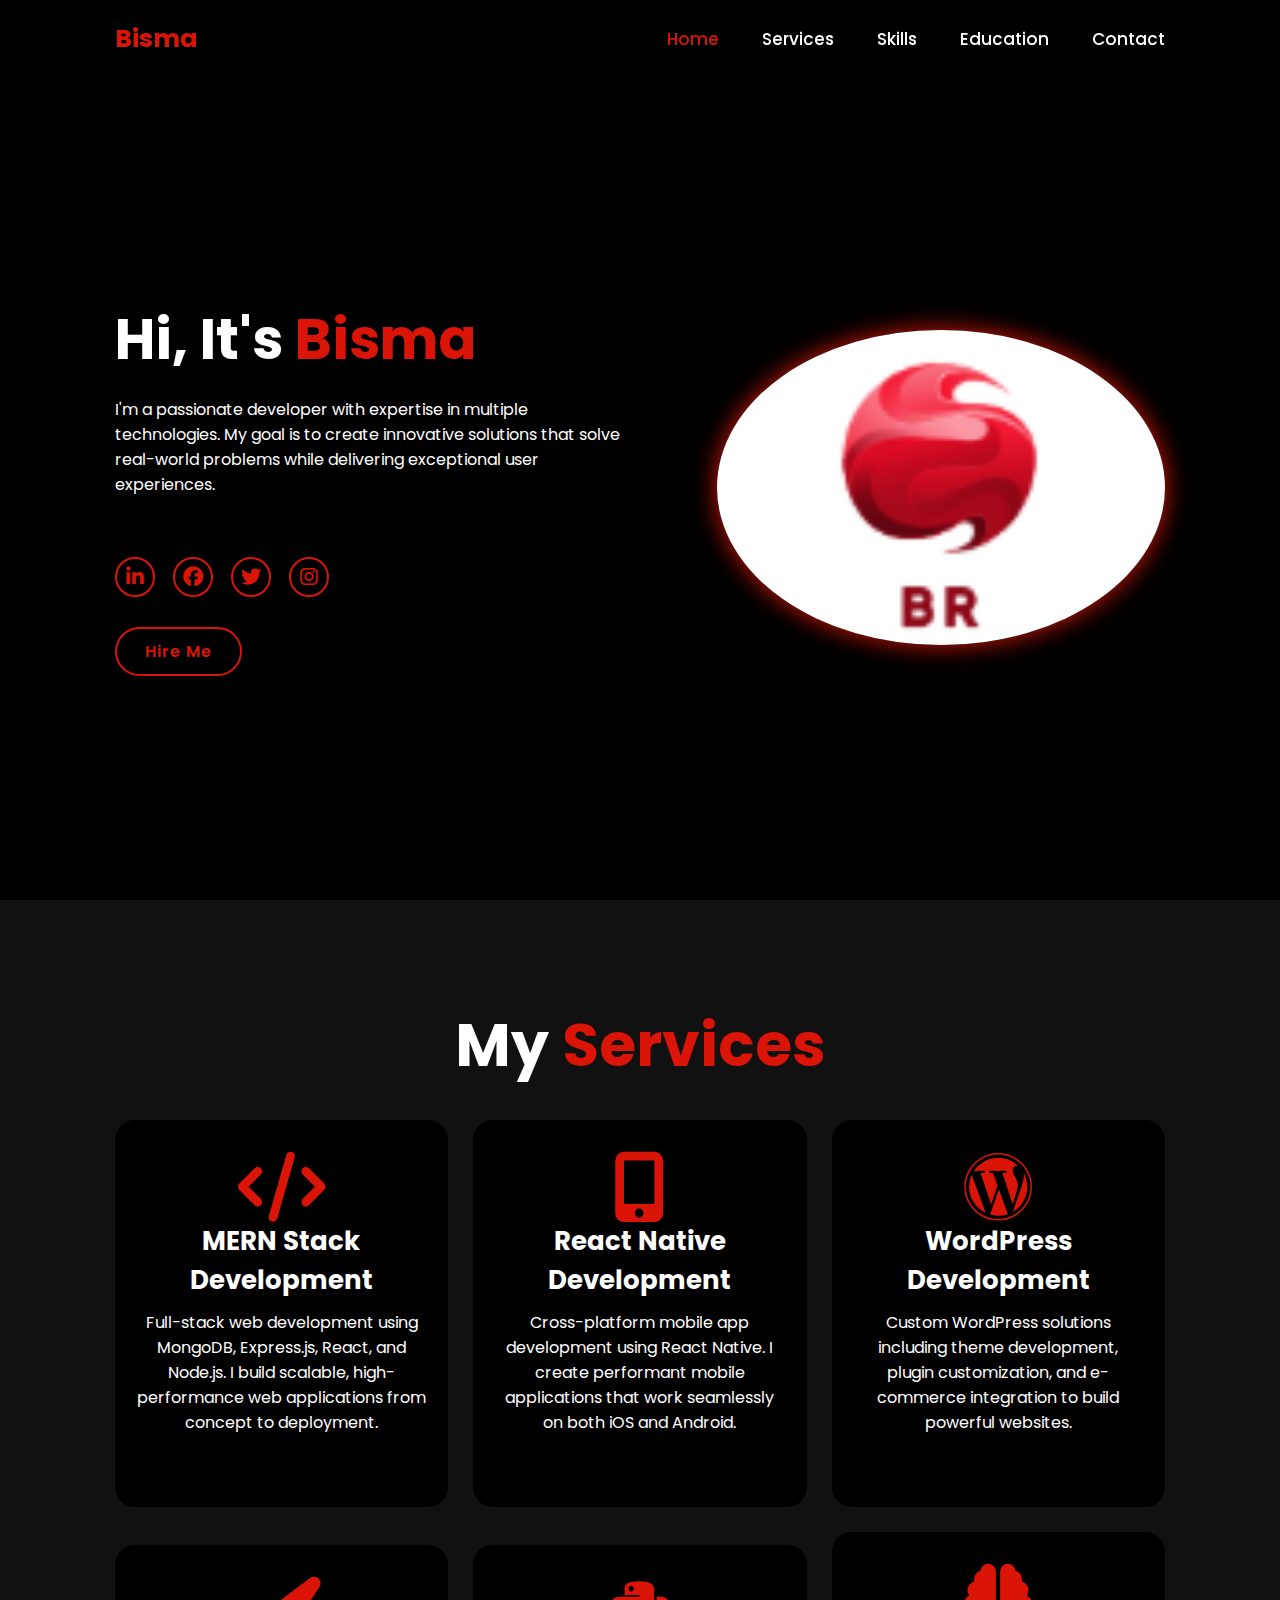
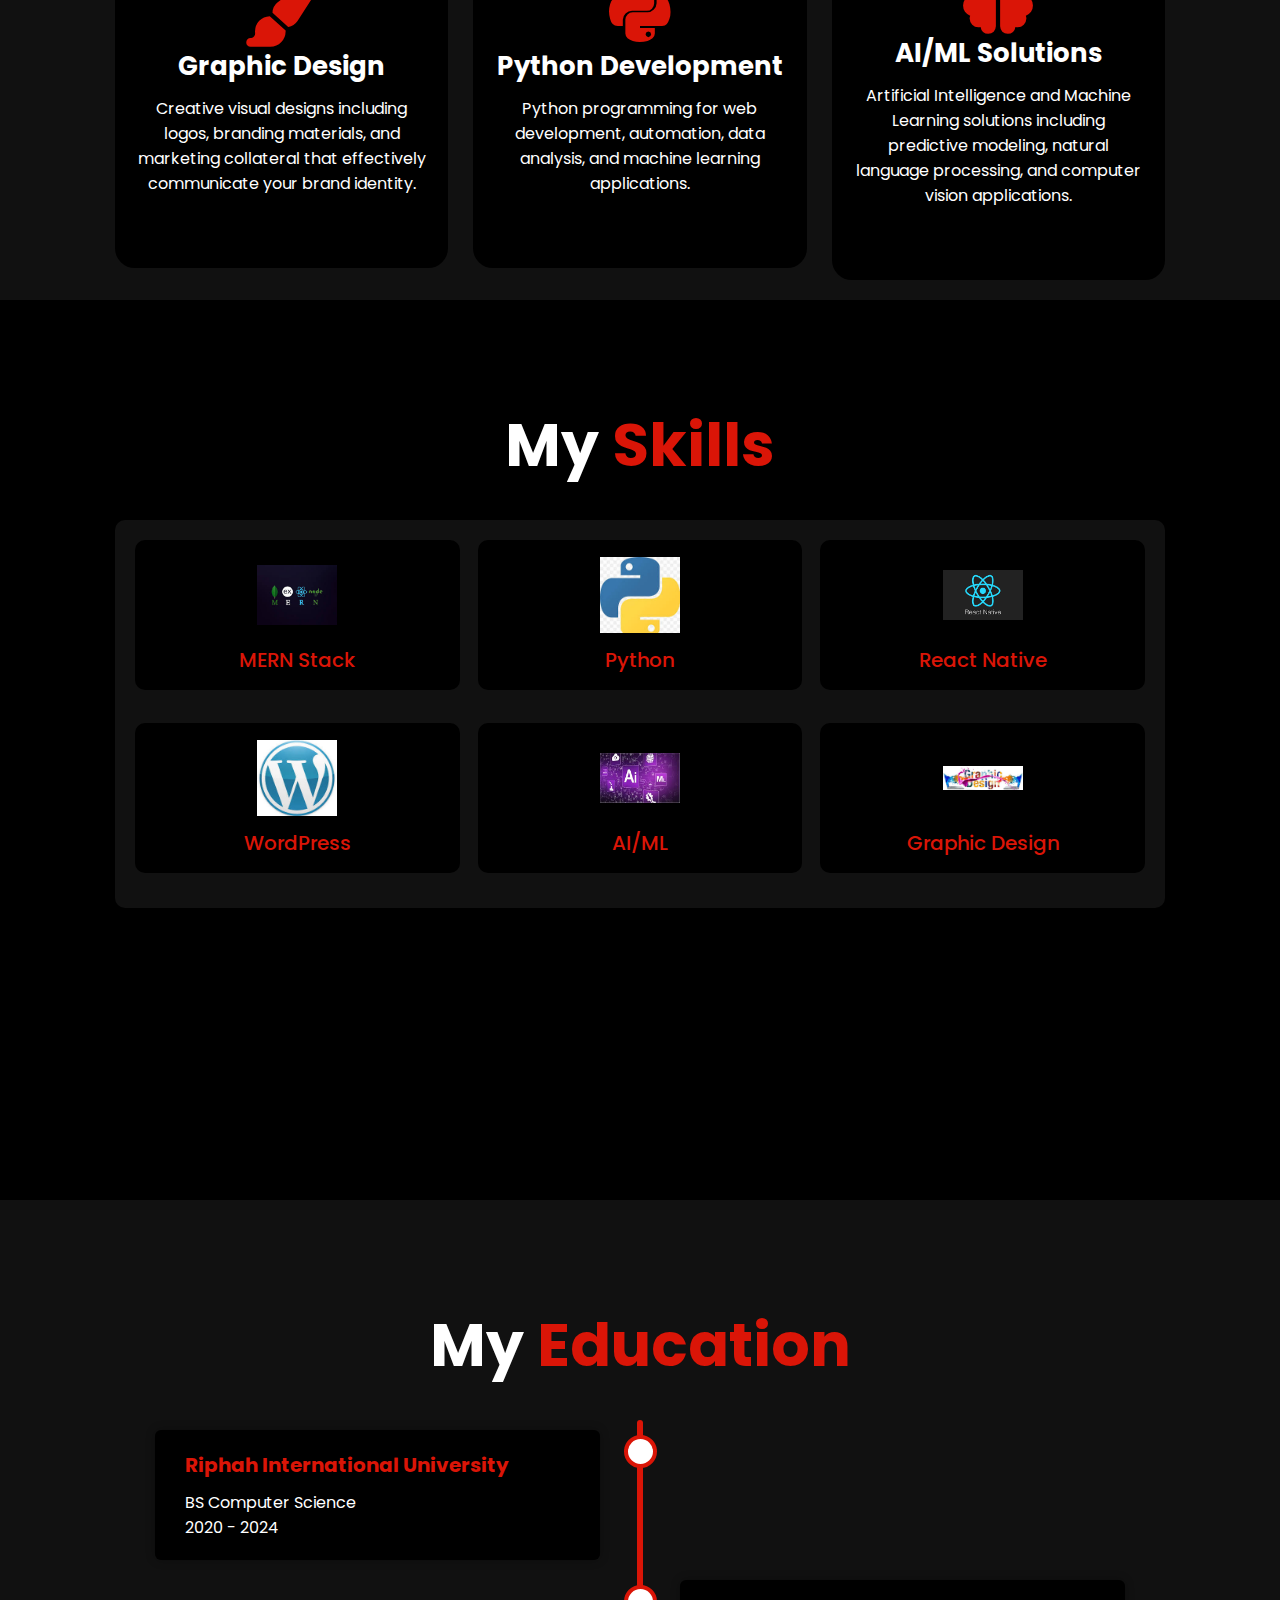
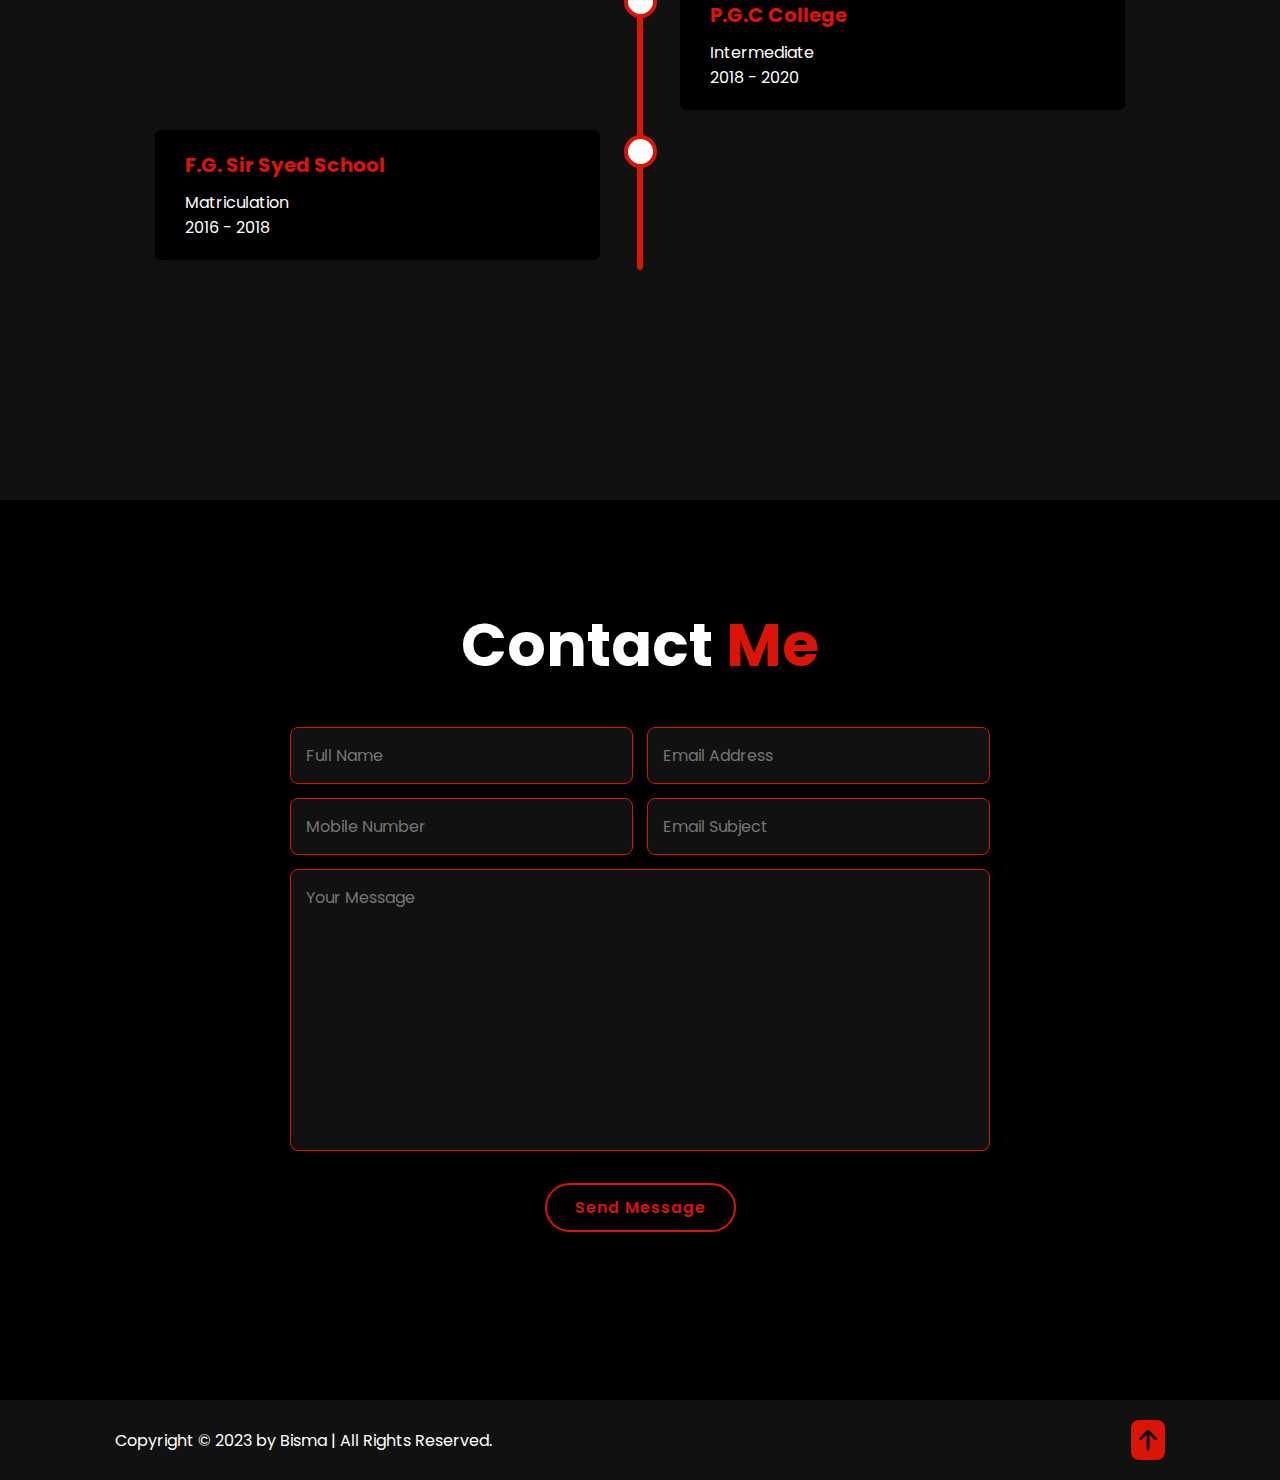
==== commit 2ba0dd98: "Update index file" ====
--- a/index.html
+++ b/index.html
@@ -584,7 +584,7 @@
     <section class="home" id="home">
         <div class="home-content">
             <h1>Hi, It's <span>Bisma</span></h1>
-            <h3 class="typing-text">I'm a <span></span></h3>
+            
             <p>I'm a passionate developer with expertise in multiple technologies. My goal is to create innovative solutions that solve real-world problems while delivering exceptional user experiences.</p>
             
             <div class="social-media">
